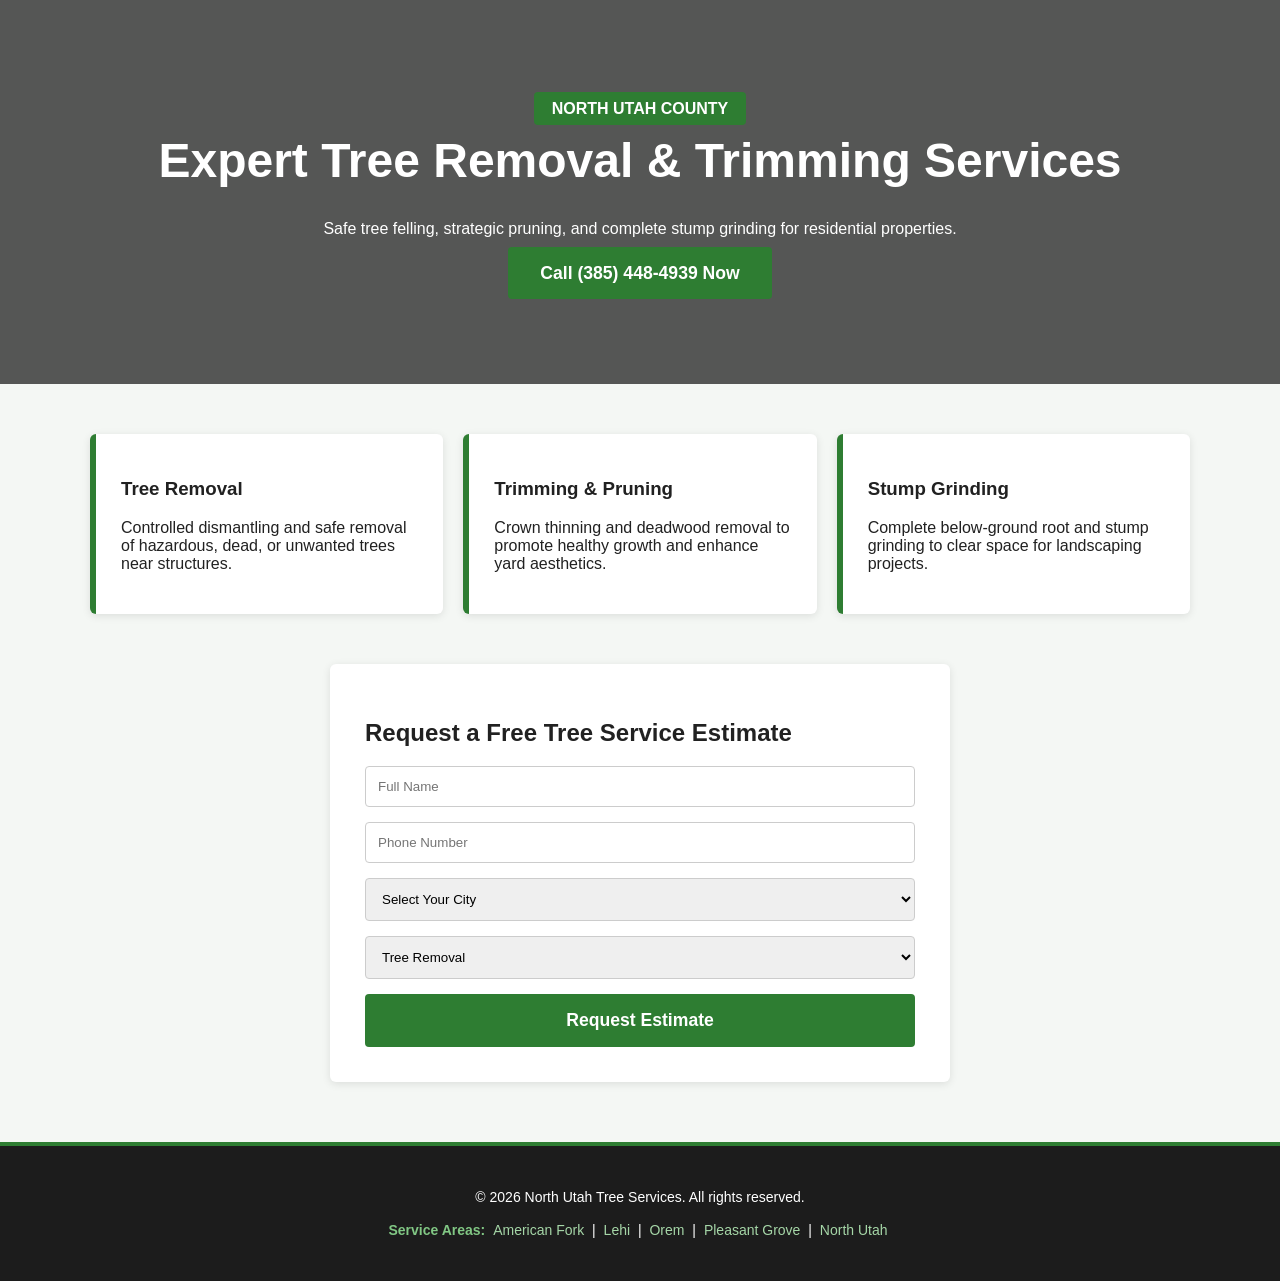
==== tree-american-fork.html @ a5b8affb "index" ====
<!DOCTYPE html>
<html lang="en">
<head>
    <meta charset="UTF-8">
    <meta name="viewport" content="width=device-width, initial-scale=1.0">
    <title>Professional Tree Removal & Trimming Services | North Utah County</title>
    <meta name="description" content="Expert tree removal, safe trimming, pruning, and emergency stump grinding across American Fork, Lehi, Orem, and Pleasant Grove. Call for a free estimate!">
    
    <!-- Theme & Mobile App Config -->
    <meta name="theme-color" content="#2e7d32">
    <meta name="apple-mobile-web-app-capable" content="yes">
    <meta name="apple-mobile-web-app-status-bar-style" content="black-translucent">
    <meta name="apple-mobile-web-app-title" content="Utah Trees">

    <!-- Stylesheet & Manifest -->
    <link rel="stylesheet" href="../style.css">
    <link rel="manifest" href="../manifest.json">

    <!-- Favicon & iOS Icons -->
    <link rel="icon" type="image/x-icon" href="../favicon.ico">
    <link rel="icon" type="image/png" sizes="192x192" href="../favicon-192.png">
    <link rel="apple-touch-icon" sizes="180x180" href="../apple-touch-icon.png">

    <!-- Open Graph -->
    <meta property="og:type" content="website">
    <meta property="og:url" content="https://southutahtreetrimming.com/tree-american-fork.html">
    <meta property="og:title" content="Professional Tree Removal & Trimming Services | North Utah County">
    <meta property="og:description" content="Expert tree removal, safe trimming, pruning, and emergency stump grinding across North Utah County.">
    <meta property="og:image" content="https://southutahtreetrimming.com/images/tree.jpeg">

    <!-- Schema.org JSON-LD Unificado con las 5 ubicaciones -->
    <script type="application/ld+json">
    {
      "@context": "https://schema.org",
      "@type": "HomeAndConstructionBusiness",
      "name": "North Utah Tree Services",
      "image": "https://southutahtreetrimming.com/images/tree.jpeg",
      "telephone": "+1-385-448-4939",
      "url": "https://southutahtreetrimming.com/tree-american-fork.html",
      "priceRange": "$$",
      "description": "Professional tree removal, trimming, pruning, and stump grinding across North Utah County.",
      "areaServed": [
        { "@type": "City", "name": "American Fork", "sameAs": "https://en.wikipedia.org/wiki/American_Fork,_Utah" },
        { "@type": "City", "name": "Lehi", "sameAs": "https://en.wikipedia.org/wiki/Lehi,_Utah" },
        { "@type": "City", "name": "Orem", "sameAs": "https://en.wikipedia.org/wiki/Orem,_Utah" },
        { "@type": "City", "name": "Pleasant Grove", "sameAs": "https://en.wikipedia.org/wiki/Pleasant_Grove,_Utah" },
        { "@type": "AdministrativeArea", "name": "North Utah County" }
      ],
      "openingHoursSpecification": {
        "@type": "OpeningHoursSpecification",
        "dayOfWeek": ["Monday", "Tuesday", "Wednesday", "Thursday", "Friday", "Saturday", "Sunday"],
        "opens": "00:00",
        "closes": "23:59"
      }
    }
    </script>
</head>
<body>
    <header class="hero-section">
        <div class="container">
            <span class="badge">North Utah County</span>
            <h1>Expert Tree Removal & Trimming Services</h1>
            <p>Safe tree felling, strategic pruning, and complete stump grinding for residential properties.</p>
            <div class="cta-group">
                <a href="tel:3854484939" class="btn-primary">Call (385) 448-4939 Now</a>
            </div>
        </div>
    </header>

    <section class="services-grid container">
        <div class="card">
            <h3>Tree Removal</h3>
            <p>Controlled dismantling and safe removal of hazardous, dead, or unwanted trees near structures.</p>
        </div>
        <div class="card">
            <h3>Trimming & Pruning</h3>
            <p>Crown thinning and deadwood removal to promote healthy growth and enhance yard aesthetics.</p>
        </div>
        <div class="card">
            <h3>Stump Grinding</h3>
            <p>Complete below-ground root and stump grinding to clear space for landscaping projects.</p>
        </div>
    </section>

    <section class="form-section container">
        <h2>Request a Free Tree Service Estimate</h2>
        <form id="leadForm">
            <input type="text" id="name" placeholder="Full Name" required>
            <input type="tel" id="phone" placeholder="Phone Number" required>
            <select id="city" required>
                <option value="" disabled selected>Select Your City</option>
                <option value="american-fork">American Fork</option>
                <option value="lehi">Lehi</option>
                <option value="orem">Orem</option>
                <option value="pleasant-grove">Pleasant Grove</option>
            </select>
            <select id="service">
                <option value="removal">Tree Removal</option>
                <option value="trimming">Trimming & Pruning</option>
                <option value="stump">Stump Grinding</option>
            </select>
            <button type="submit" class="btn-submit">Request Estimate</button>
        </form>
    </section>

    <footer class="footer">
        <div class="container-footer-content">
            <p>&copy; 2026 North Utah Tree Services. All rights reserved.</p>
            <p><strong>Service Areas:</strong> 
                <a href="/american-fork/" class="footer-a">American Fork</a> | 
                <a href="/lehi/" class="footer-a">Lehi</a> | 
                <a href="/orem/" class="footer-a">Orem</a> | 
                <a href="/pleasant-grove/" class="footer-a">Pleasant Grove</a> | 
                <a href="/index.html" class="footer-a">North Utah </a>
            </p>
        </div>
    </footer>

    <script src="../script.js"></script>
</body>
</html>
---- style.css ----
:root {
    --primary-color: #2e7d32;
    --dark-bg: #1b2e1b;
    --light-bg: #f4f7f4;
    --text-color: #212121;
}

body {
    margin: 0;
    font-family: 'Arial', sans-serif;
    color: var(--text-color);
    background-color: var(--light-bg);
}

.container {
    max-width: 1100px;
    margin: 0 auto;
    padding: 0 20px;
}

.hero-section {
    background: linear-gradient(rgba(0,0,0,0.65), rgba(0,0,0,0.65)), url('https://images.unsplash.com/photo-1502082553048-f009c37129b9?auto=format&fit=crop&w=1200&q=80') center/cover;
    color: #ffffff;
    text-align: center;
    padding: 100px 20px;
}

.badge {
    background-color: var(--primary-color);
    color: white;
    padding: 8px 18px;
    font-weight: bold;
    border-radius: 4px;
    text-transform: uppercase;
}

.hero-section h1 { font-size: 3rem; margin-top: 15px; }

.cta-group { margin-top: 25px; }

.btn-primary, .btn-submit {
    background-color: var(--primary-color);
    color: white;
    padding: 16px 32px;
    text-decoration: none;
    font-weight: bold;
    border-radius: 4px;
    border: none;
    cursor: pointer;
    font-size: 1.1rem;
}

.services-grid {
    display: grid;
    grid-template-columns: repeat(auto-fit, minmax(300px, 1fr));
    gap: 20px;
    margin: 50px auto;
}

.card {
    background: white;
    padding: 25px;
    border-radius: 6px;
    border-left: 6px solid var(--primary-color);
    box-shadow: 0 2px 8px rgba(0,0,0,0.1);
}

.form-section {
    background: white;
    padding: 35px;
    max-width: 550px;
    margin: 0 auto 50px;
    border-radius: 6px;
    box-shadow: 0 2px 8px rgba(0,0,0,0.1);
}

.footer {
    background-color: #1c1c1c;
    color: #ffffff;
    padding: 30px 20px;
    text-align: center;
    border-top: 4px solid #2e7d32;
    margin-top: 60px;
}

.container-footer-content {
    max-width: 1100px;
    margin: 0 auto;
    font-size: 14px;
    line-height: 1.6;
}

.footer p {
    margin: 10px 0;
}

.footer strong {
    color: #81c784;
}

.footer-a {
    color: #a5d6a7;
    text-decoration: none;
    margin: 0 4px;
    transition: color 0.2s ease;
}

.footer-a:hover {
    color: #ffffff;
    text-decoration: underline;
}

form { display: flex; flex-direction: column; gap: 15px; }
input, select { padding: 12px; border: 1px solid #ccc; border-radius: 4px; }
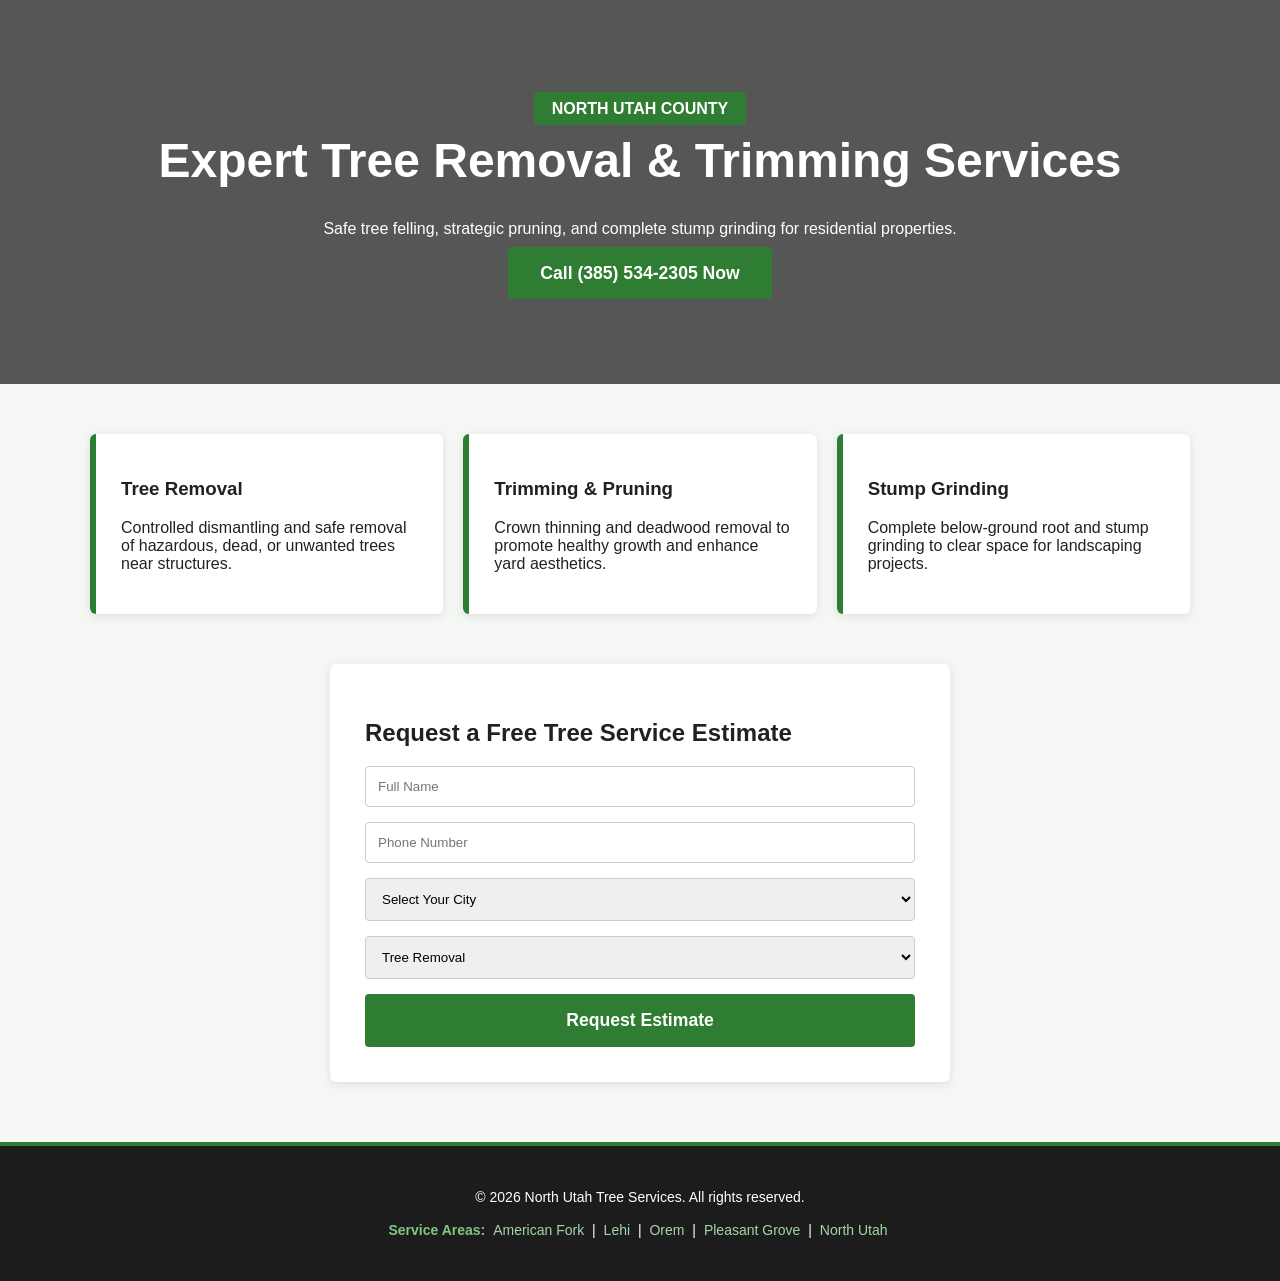
==== commit cf6b1d52: "index" ====
--- a/tree-american-fork.html
+++ b/tree-american-fork.html
@@ -62,7 +62,7 @@
             <h1>Expert Tree Removal & Trimming Services</h1>
             <p>Safe tree felling, strategic pruning, and complete stump grinding for residential properties.</p>
             <div class="cta-group">
-                <a href="tel:3854484939" class="btn-primary">Call (385) 448-4939 Now</a>
+                <a href="tel:3855342305" class="btn-primary">Call (385) 534-2305 Now</a>
             </div>
         </div>
     </header>
